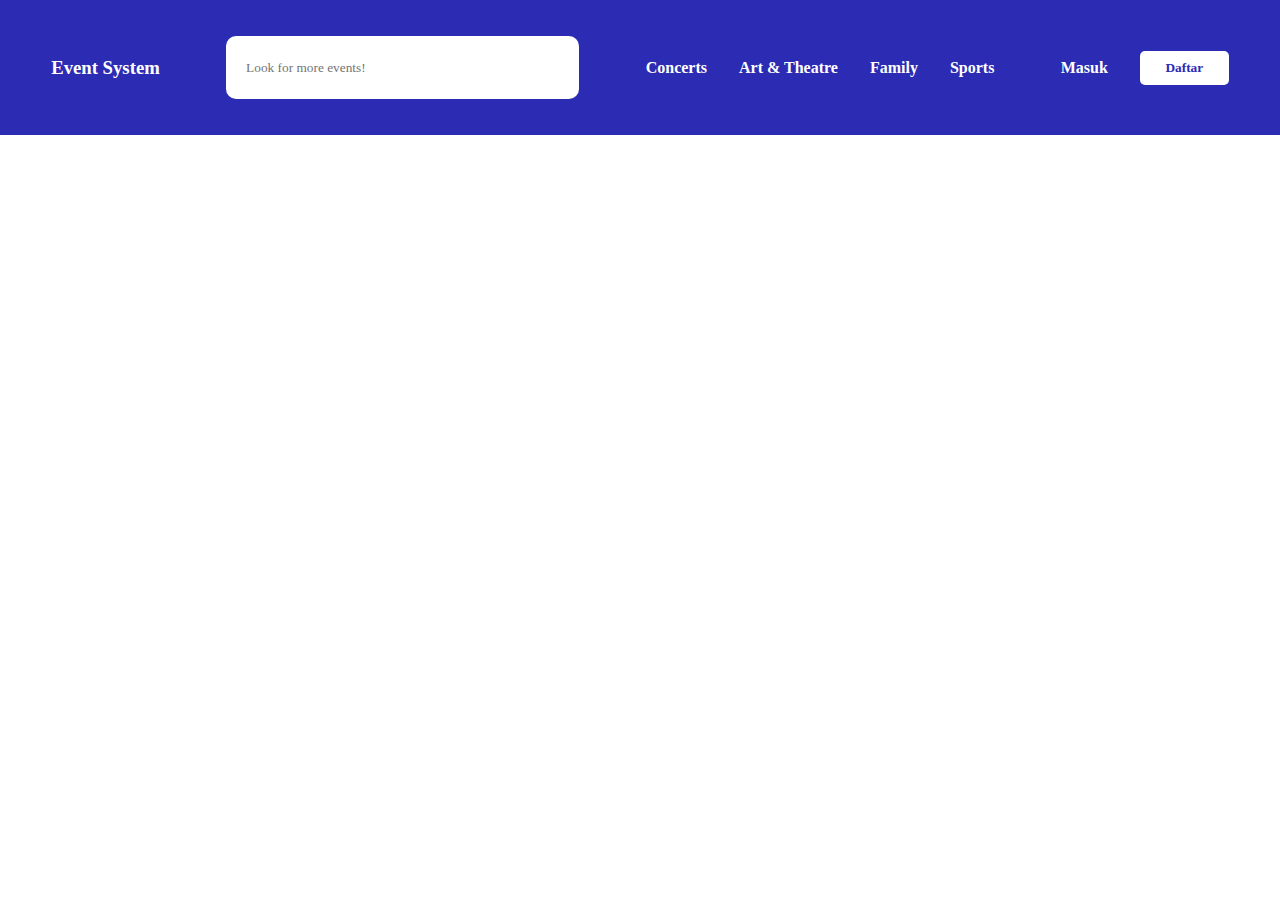
==== event.html @ 0b84ef82 "added event.html and topbar" ====
<html>
    <head>
        <title>Event System</title>
        <link rel="stylesheet" type="text/css" href="assets/css/event.css">
    </head>
    <body>
        <header>
            <nav>
                <h3><a href="index.html">Event System</a></h3>
                <div id="search-container">
                    <input id="search-bar" placeholder="Look for more events!" />
                </div>
                <div id="links">
                    <p id="concert" class="links">Concerts</p>
                    <p id="arts" class="links">Art & Theatre</p>
                    <p id="family" class="links">Family</p>
                    <p id="sports" class="links">Sports</p>
                </div>
                <div id="account">
                    <p><a>Masuk</a></p>
                    <button>Daftar</button>
                </div>
            </nav>
        </header>
    </body>
    <script type="text/javascript" src="assets/js/event.js"></script>
</html>
---- assets/css/event.css ----
*{
    margin: 0;
    padding: 0;
    box-sizing: border-box;
    font-family: 'Lato', 'sans-serif';
}

a:visited{
    color: inherit;
    text-decoration: none;
}

a{
    color: inherit;
    text-decoration: none;
}

header{
    display: flex;
    flex-direction: column;
    justify-content: space-between;
    align-items: center;
    padding: 2vh 4vw;
    background-color: rgb(43, 43, 180);
    gap: 2.5vh;
    position: sticky;
    width: 100%;
    top: 0;

}

header nav{
    display: flex;
    flex-direction: row;
    justify-content: space-between;
    align-items: center;
    gap: 2.5vw;
    margin: 2vh 0;
    width: 100%;
    color: white;
}

nav #links{
    display: flex;
    flex-direction: row;
    justify-content: space-between;
    align-items: center;
    gap: 2.5vw;
    font-weight: 700;
}

.links{
    cursor: pointer;
}

nav #account{
    justify-self: flex-end;
    display: flex;
    flex-direction: row;
    justify-content: space-between;
    align-items: center;
    gap: 2.5vw;
    font-weight: 700;
}

#account button{
    background-color: rgb(255, 255, 255);
    border-width: 0;
    padding: 1vh 2vw;
    border-radius: 5px;
    color: rgb(43, 43, 180);
    font-weight: 800;
}

#search-bar {
    background: rgb(255, 255, 255);
    border: 0;
    border-radius: 10px;
    padding: 20px;
    width: 100%;
    height: 7vh;
}

#search-container {
    position: relative;
    display: inline-block;
    width: 30%;
}
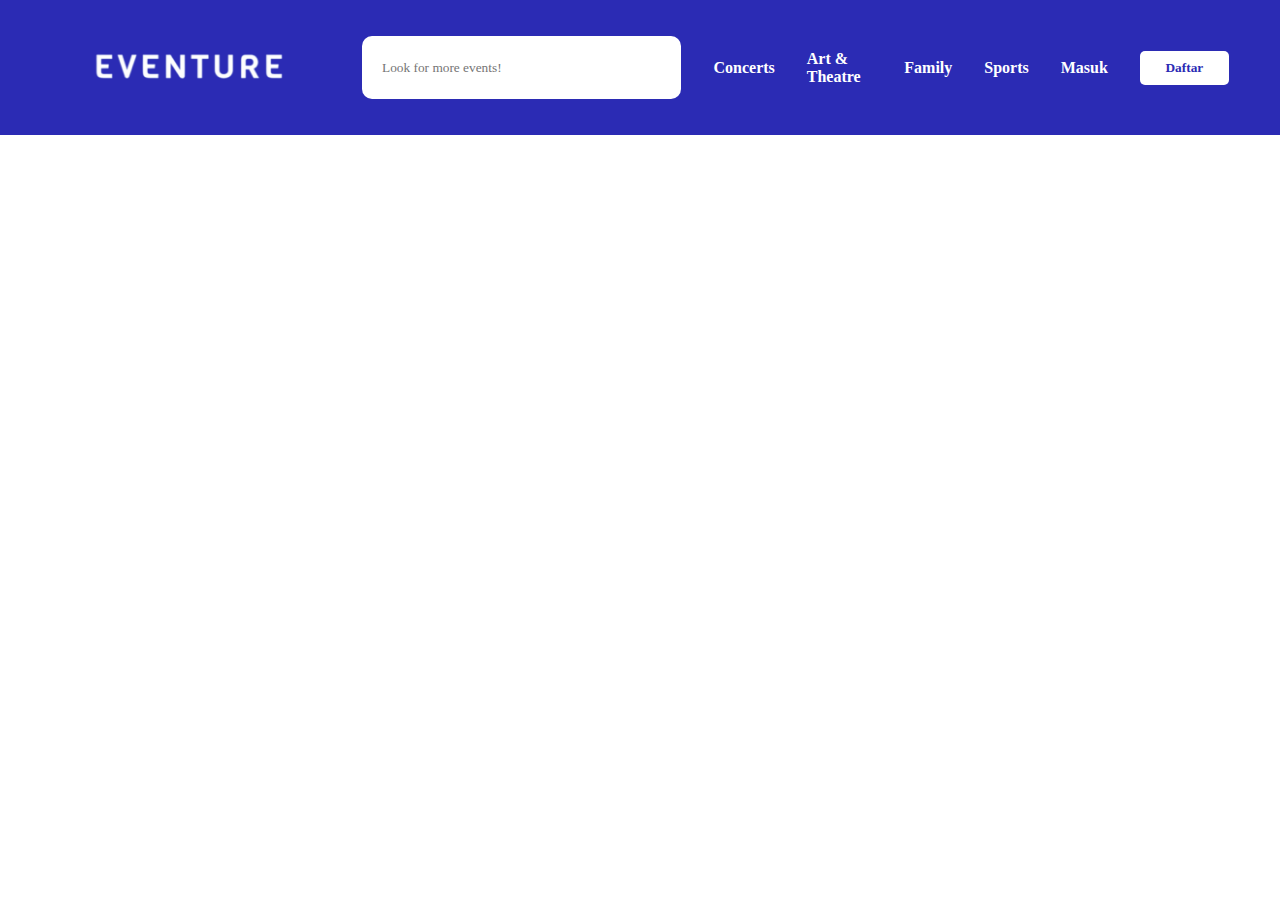
==== commit 596b354c: "changed app logo" ====
--- a/event.html
+++ b/event.html
@@ -6,7 +6,7 @@
     <body>
         <header>
             <nav>
-                <h3><a href="index.html">Event System</a></h3>
+                <a href="index.html"><img id="logo" src="assets/img/eventure.png"></a>
                 <div id="search-container">
                     <input id="search-bar" placeholder="Look for more events!" />
                 </div>
--- a/assets/css/event.css
+++ b/assets/css/event.css
@@ -27,6 +27,12 @@
     width: 100%;
     top: 0;
 
+}
+
+#logo{
+    height: 6vh;
+    object-fit: contain;
+    margin: 0 2vw;
 }
 
 header nav{
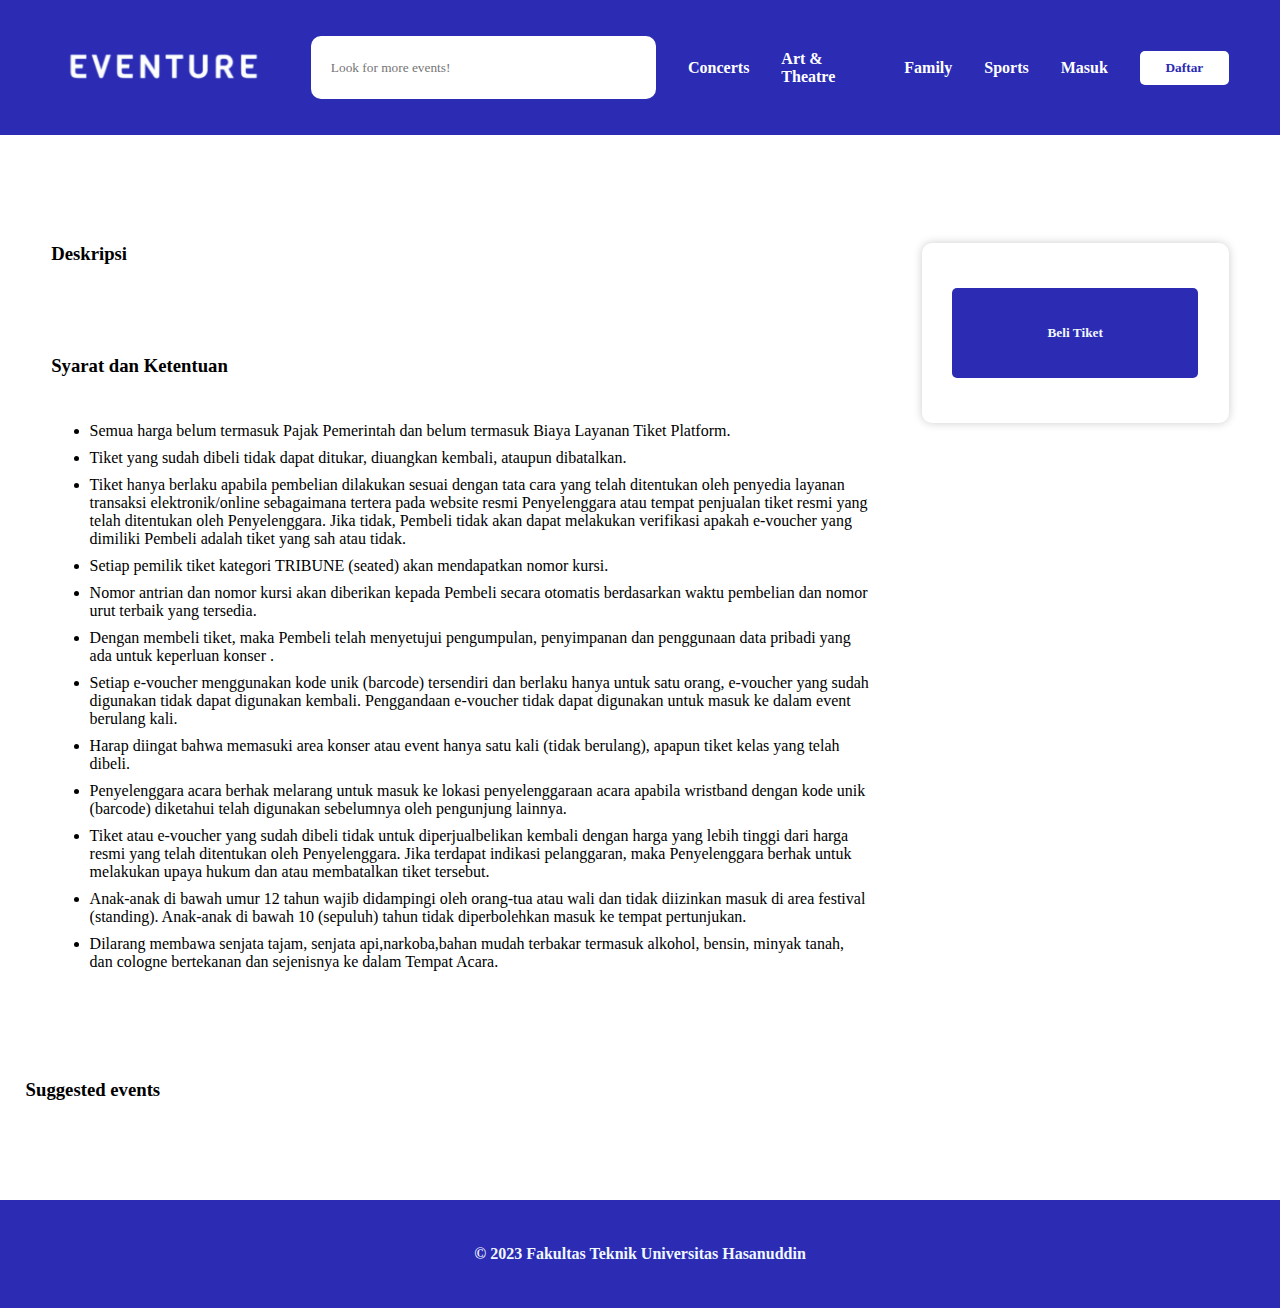
==== commit f3c574f2: "added event.html to be functional" ====
--- a/event.html
+++ b/event.html
@@ -22,6 +22,40 @@
                 </div>
             </nav>
         </header>
+        <div id="event">
+            <main id="event-detail"></main>
+            <div id="event-desc">
+                <div id="event-text">
+                    <h3>Deskripsi</h3>
+                    <p id="event-description"></p>
+                    <h3>Syarat dan Ketentuan</h3>
+                    <ul id="snk">
+                        <li>Semua harga belum termasuk Pajak Pemerintah dan belum termasuk Biaya Layanan Tiket Platform.</li>
+                        <li>Tiket yang sudah dibeli tidak dapat ditukar, diuangkan kembali, ataupun dibatalkan.</li>
+                        <li>Tiket hanya berlaku apabila pembelian dilakukan sesuai dengan tata cara yang telah ditentukan oleh penyedia layanan transaksi elektronik/online sebagaimana tertera pada website resmi Penyelenggara atau tempat penjualan tiket resmi yang telah ditentukan oleh Penyelenggara. Jika tidak, Pembeli tidak akan dapat melakukan verifikasi apakah e-voucher yang dimiliki Pembeli adalah tiket yang sah atau tidak.</li>
+                        <li>Setiap pemilik tiket kategori TRIBUNE (seated) akan mendapatkan nomor kursi.</li>
+                        <li>Nomor antrian dan nomor kursi akan diberikan kepada Pembeli secara otomatis berdasarkan waktu pembelian dan nomor urut terbaik yang tersedia.</li>
+                        <li>Dengan membeli tiket, maka Pembeli telah menyetujui pengumpulan, penyimpanan dan penggunaan data pribadi yang ada untuk keperluan konser <span id="event-name"></span>.</li>
+                        <li>Setiap e-voucher menggunakan kode unik (barcode) tersendiri dan berlaku hanya untuk satu orang, e-voucher yang sudah digunakan tidak dapat digunakan kembali. Penggandaan e-voucher tidak dapat digunakan untuk masuk ke dalam event berulang kali.</li>
+                        <li>Harap diingat bahwa memasuki area konser atau event hanya satu kali (tidak berulang), apapun tiket kelas yang telah dibeli.</li>
+                        <li>Penyelenggara acara berhak melarang untuk masuk ke lokasi penyelenggaraan acara apabila wristband dengan kode unik (barcode) diketahui telah digunakan sebelumnya oleh pengunjung lainnya.</li>
+                        <li>Tiket atau e-voucher yang sudah dibeli tidak untuk diperjualbelikan kembali dengan harga yang lebih tinggi dari harga resmi yang telah ditentukan oleh Penyelenggara. Jika terdapat indikasi pelanggaran, maka Penyelenggara berhak untuk melakukan upaya hukum dan atau membatalkan tiket tersebut.</li>
+                        <li>Anak-anak di bawah umur 12 tahun wajib didampingi oleh orang-tua atau wali dan tidak diizinkan masuk di area festival (standing). Anak-anak di bawah 10 (sepuluh) tahun tidak diperbolehkan masuk ke tempat pertunjukan.</li>
+                        <li>Dilarang membawa senjata tajam, senjata api,narkoba,bahan mudah terbakar termasuk alkohol, bensin, minyak tanah, dan cologne bertekanan dan sejenisnya ke dalam Tempat Acara.</li>
+                    </ul>
+                </div>
+                <div id="sticky-button">
+                    <button id="beli-button">Beli Tiket</button>
+                </div> 
+            </div> 
+        </div>
+        <div id="suggested" class="extras">
+            <h3>Suggested events</h3>
+            <div id="suggested-list" class="event-list"></div>
+        </div>
+        <footer>
+            <p>© 2023 Fakultas Teknik Universitas Hasanuddin</p>
+        </footer>
     </body>
     <script type="text/javascript" src="assets/js/event.js"></script>
 </html>--- a/assets/css/event.css
+++ b/assets/css/event.css
@@ -32,7 +32,6 @@
 #logo{
     height: 6vh;
     object-fit: contain;
-    margin: 0 2vw;
 }
 
 header nav{
@@ -91,4 +90,199 @@
     position: relative;
     display: inline-block;
     width: 30%;
+}
+
+#event{
+    display: flex;
+    flex-direction: column;
+    justify-content: space-between;
+    border-radius: 10px;
+    gap: 5vh;
+    padding-bottom: 0;
+    padding: 7vh 4vw;  
+}
+
+#event-detail{
+    display: flex;
+    flex-direction: row;
+    align-items: center;
+    gap: 4vw;
+}
+
+#event-detail img{
+    height: 55vh;
+    object-fit: cover;
+    border-radius: 10px;
+    width: 80%;
+}
+
+.event-specific-info{
+    padding: 3vh 2vw;
+    display: flex;
+    flex-direction: column;
+    justify-content: space-between;
+    box-shadow: 0 0 10px rgba(0,0,0,0.2);
+    border-radius: 10px;
+    height: 55vh;
+    gap: 5vh;
+    padding-bottom: 0;
+    width: 30%;
+}
+
+.event-specific{
+    display: flex;
+    flex-direction: column;
+    justify-content: space-between;
+    gap: 2vh;
+    font-weight: 500;
+}
+
+.event-promoter-container{
+    justify-self: flex-end;
+    display: flex;
+    flex-direction: row;
+    justify-content: center;
+    align-items: center;
+    height: 15vh;
+}
+
+.event-promoter{
+    padding: 5vh 1vw;
+    display: flex;
+    flex-direction: column;
+    width: 100%;
+    height: inherit;
+    border-top: 1px dashed rgba(0,0,0,0.4);
+    justify-content: center;
+    gap: 1vh;
+    font-weight: 500;
+}
+
+#event-desc{
+    display: flex;
+    flex-direction: row;
+    justify-content: space-between;
+    gap: 4vw;
+    font-weight: 500;
+}
+
+
+#sticky-button{
+    display: flex;
+    justify-content: center;
+    align-items: center;
+    top: 0;
+    height: 20vh;
+    box-shadow: 0 0 10px rgba(0,0,0,0.2);
+    width: 30%;
+    border-radius: 10px;
+}
+
+#event-text{
+    display: flex;
+    flex-direction: column;
+    justify-content: space-between;
+    gap: 2vh;
+    width: 80%;
+}
+
+#event-description{
+    margin: 3vh 0;
+    margin-left: 3vw;
+}
+
+#snk{
+    margin-top: 3vh;
+    margin-left: 3vw;
+    display: flex;
+    flex-direction: column;
+    justify-content: space-between;
+    gap: 1vh;
+}
+
+#beli-button{
+    background-color: rgb(43, 43, 180);
+    border-width: 0;
+    padding: 5vh 2vw;
+    border-radius: 5px;
+    color: aliceblue;
+    font-weight: 700;
+    width: 80%;
+    height: 5vh;
+    display: flex;
+    justify-content: center;
+    align-items: center;
+}
+
+.event-list{
+    display: flex;
+    flex-direction: row;
+    justify-content: space-between;
+    align-items: center;
+    overflow: scroll;
+    gap: 2vw;
+    padding:2vh 2vw;
+    -ms-overflow-style: none;  /* Internet Explorer 10+ */
+    scrollbar-width: none;  /* Firefox */
+}
+
+.event-list::-webkit-scrollbar { 
+    display: none;  /* Safari and Chrome */
+}
+
+.event-item{
+    display: flex;
+    flex-direction: column;
+    box-shadow: 0 0 10px rgba(0,0,0,0.2);
+    border-radius: 5px;
+    width: 20vw;
+    height: 40vh;
+    cursor: pointer;
+}
+
+.img-container{
+    overflow: hidden;
+    width: 20vw;
+    height: 25vh;
+    border-radius: 5px 5px 0 0;
+}
+
+.img-container img{
+    width: 100%;
+    height: 100%;
+    object-fit: cover;
+}
+
+
+.event-info{
+    padding:0 1vw;
+    margin: 1vh 0;
+    display: flex;
+    flex-direction: column;
+    justify-content: space-between;
+    gap: 1vh;
+}
+
+.event-info h2{
+    font-size: 1rem;
+    font-weight: 500;
+}
+
+.extras{
+    display: flex;
+    flex-direction: column;
+    justify-content: center;
+    gap: 2vh;
+    margin: 5vh 2vw;
+}
+
+footer{
+    display: flex;
+    flex-direction: row;
+    justify-content: center;
+    align-items: center;
+    padding: 5vh 2vw;
+    background-color: rgb(43, 43, 180);
+    color: aliceblue;
+    font-weight: 600;
 }